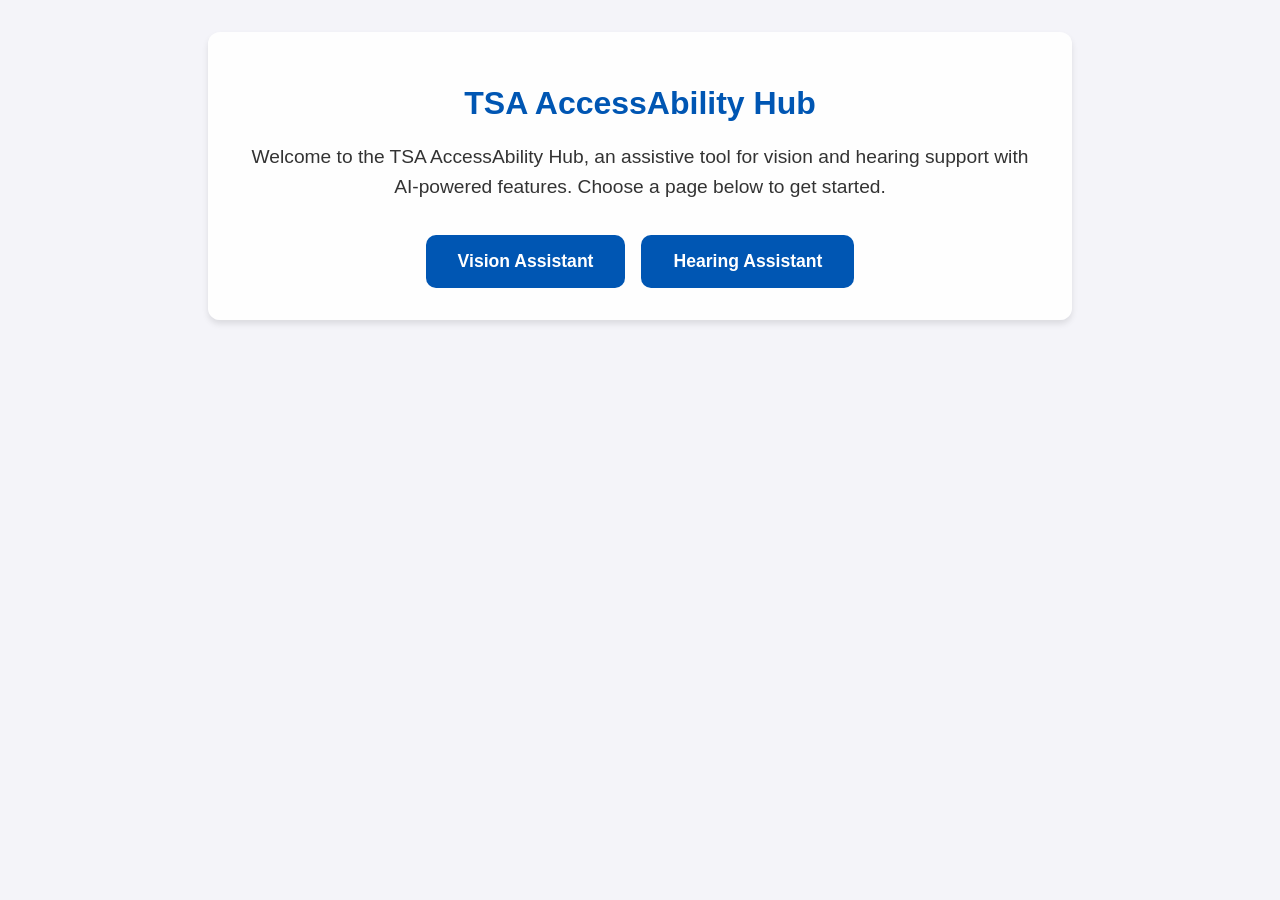
==== index.html @ 56f7c093 "made it work locally" ====
<!DOCTYPE html>
<html lang="en">
<head>
    <meta charset="UTF-8">
    <meta name="viewport" content="width=device-width, initial-scale=1.0">
    <title>TSA AccessAbility Hub</title>
    <style>
        body {
            font-family: 'Segoe UI', Tahoma, Geneva, Verdana, sans-serif;
            background-color: #f4f4f9;
            color: #333;
            text-align: center;
            padding: 2rem;
            margin: 0;
        }
        .container {
            max-width: 800px;
            margin: auto;
            background: rgba(255,255,255,0.9);
            padding: 2rem;
            border-radius: 12px;
            box-shadow: 0 4px 6px rgba(0,0,0,0.1);
        }
        h1 {
            color: #0056b3;
            margin-bottom: 1rem;
        }
        p {
            font-size: 1.2rem;
            line-height: 1.6;
            margin-bottom: 2rem;
        }
        .nav-links {
            display: flex;
            justify-content: center;
            gap: 1rem;
            flex-wrap: wrap;
        }
        .nav-button {
            text-decoration: none;
            background-color: #0056b3;
            color: #fff;
            padding: 1rem 2rem;
            border-radius: 10px;
            display: inline-block;
            transition: transform 0.1s ease;
            font-size: 1.1rem;
            font-weight: bold;
        }
        .nav-button:hover {
            transform: translateY(-2px);
            filter: brightness(1.1);
        }
    </style>
</head>
<body>
    <div class="container">
        <h1>TSA AccessAbility Hub</h1>
        <p>Welcome to the TSA AccessAbility Hub, an assistive tool for vision and hearing support with AI-powered features. Choose a page below to get started.</p>
        <div class="nav-links">
            <a href="/vision.html" class="nav-button">Vision Assistant</a>
            <a href="/hearing.html" class="nav-button">Hearing Assistant</a>
        </div>
    </div>
</body>
</html>
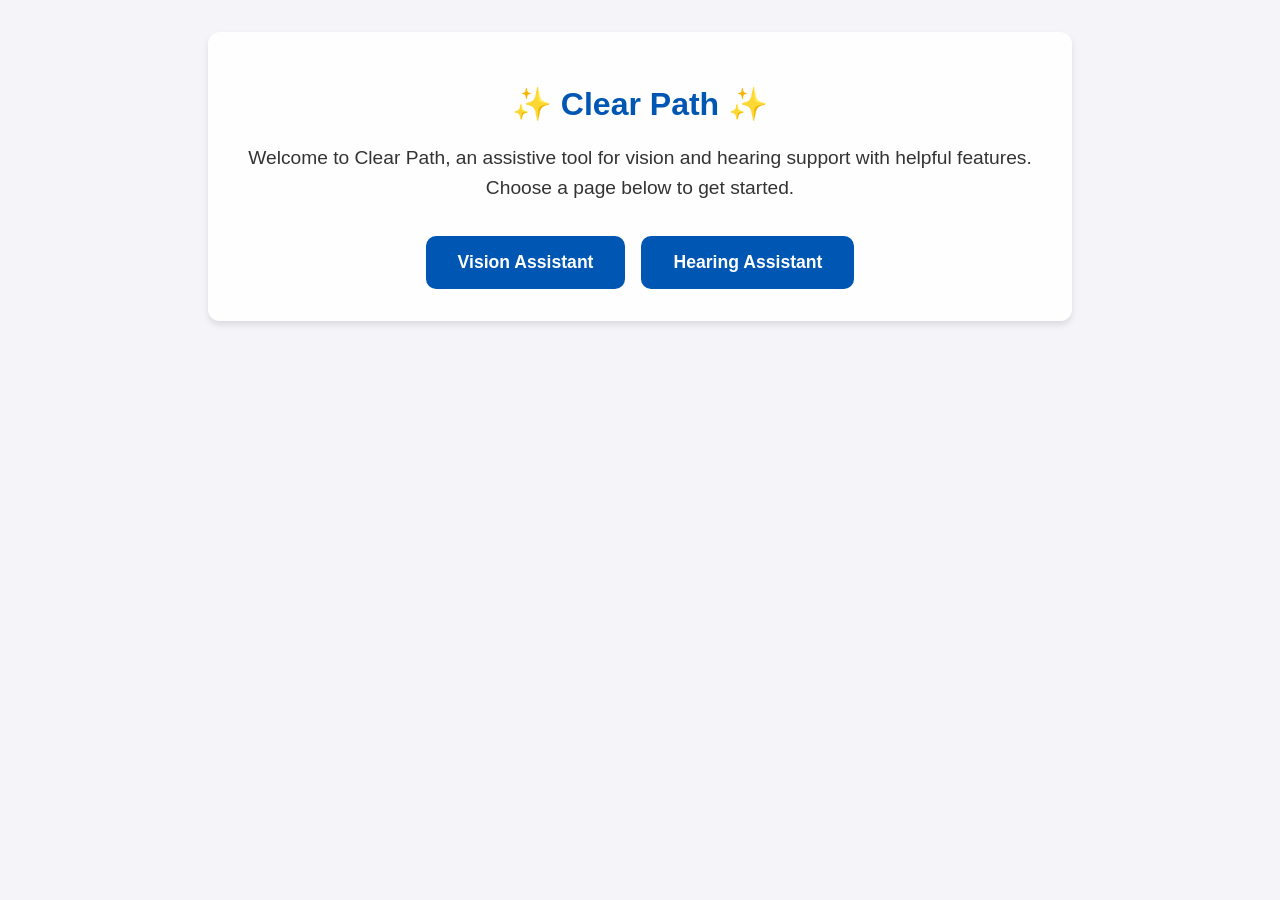
==== commit 8885408a: "css changes" ====
--- a/index.html
+++ b/index.html
@@ -3,7 +3,7 @@
 <head>
     <meta charset="UTF-8">
     <meta name="viewport" content="width=device-width, initial-scale=1.0">
-    <title>TSA AccessAbility Hub</title>
+    <title>✨ Clear Path ✨</title>
     <style>
         body {
             font-family: 'Segoe UI', Tahoma, Geneva, Verdana, sans-serif;
@@ -55,8 +55,8 @@
 </head>
 <body>
     <div class="container">
-        <h1>TSA AccessAbility Hub</h1>
-        <p>Welcome to the TSA AccessAbility Hub, an assistive tool for vision and hearing support with AI-powered features. Choose a page below to get started.</p>
+        <h1>✨ Clear Path ✨</h1>
+        <p>Welcome to Clear Path, an assistive tool for vision and hearing support with helpful features. Choose a page below to get started.</p>
         <div class="nav-links">
             <a href="/vision.html" class="nav-button">Vision Assistant</a>
             <a href="/hearing.html" class="nav-button">Hearing Assistant</a>
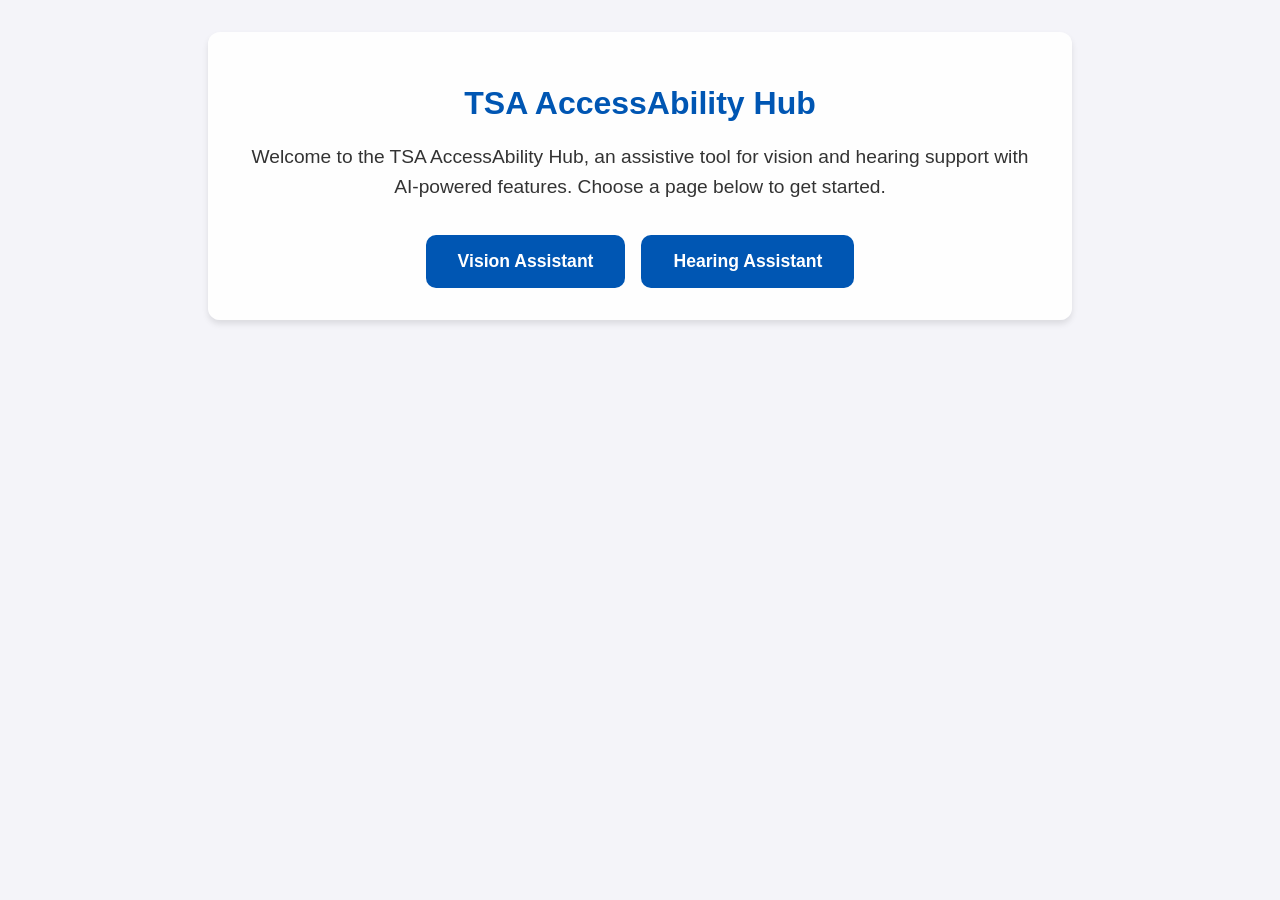
==== commit 691773d4: "css changes - vy" ====
--- a/index.html
+++ b/index.html
@@ -1,12 +1,13 @@
 <!DOCTYPE html>
 <html lang="en">
 <head>
+    <link href="https://fonts.googleapis.com/css2?family=Raleway:wght@400;500;600;700&display=swap" rel="stylesheet">
     <meta charset="UTF-8">
     <meta name="viewport" content="width=device-width, initial-scale=1.0">
-    <title>✨ Clear Path ✨</title>
+    <title>TSA AccessAbility Hub</title>
     <style>
         body {
-            font-family: 'Segoe UI', Tahoma, Geneva, Verdana, sans-serif;
+            font-family: 'Raleway', sans-serif;
             background-color: #f4f4f9;
             color: #333;
             text-align: center;
@@ -55,8 +56,8 @@
 </head>
 <body>
     <div class="container">
-        <h1>✨ Clear Path ✨</h1>
-        <p>Welcome to Clear Path, an assistive tool for vision and hearing support with helpful features. Choose a page below to get started.</p>
+        <h1>TSA AccessAbility Hub</h1>
+        <p>Welcome to the TSA AccessAbility Hub, an assistive tool for vision and hearing support with AI-powered features. Choose a page below to get started.</p>
         <div class="nav-links">
             <a href="/vision.html" class="nav-button">Vision Assistant</a>
             <a href="/hearing.html" class="nav-button">Hearing Assistant</a>
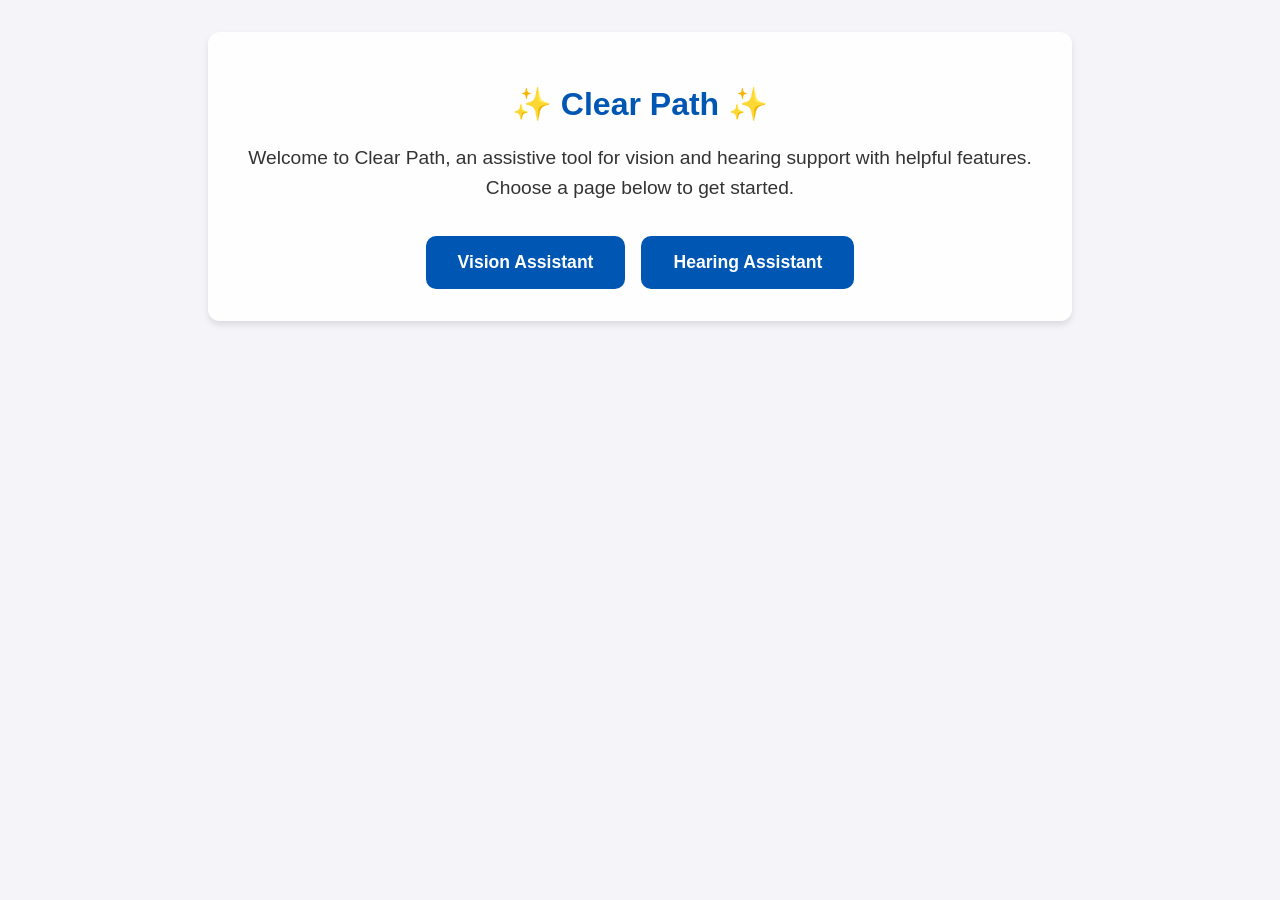
==== commit 3e9ed540: "Merge branch 'vaishnavi' of https://github.com/Amrutha-2028/ClearPath into vaishnavi" ====
--- a/index.html
+++ b/index.html
@@ -4,7 +4,7 @@
     <link href="https://fonts.googleapis.com/css2?family=Raleway:wght@400;500;600;700&display=swap" rel="stylesheet">
     <meta charset="UTF-8">
     <meta name="viewport" content="width=device-width, initial-scale=1.0">
-    <title>TSA AccessAbility Hub</title>
+    <title>✨ Clear Path ✨</title>
     <style>
         body {
             font-family: 'Raleway', sans-serif;
@@ -56,8 +56,8 @@
 </head>
 <body>
     <div class="container">
-        <h1>TSA AccessAbility Hub</h1>
-        <p>Welcome to the TSA AccessAbility Hub, an assistive tool for vision and hearing support with AI-powered features. Choose a page below to get started.</p>
+        <h1>✨ Clear Path ✨</h1>
+        <p>Welcome to Clear Path, an assistive tool for vision and hearing support with helpful features. Choose a page below to get started.</p>
         <div class="nav-links">
             <a href="/vision.html" class="nav-button">Vision Assistant</a>
             <a href="/hearing.html" class="nav-button">Hearing Assistant</a>
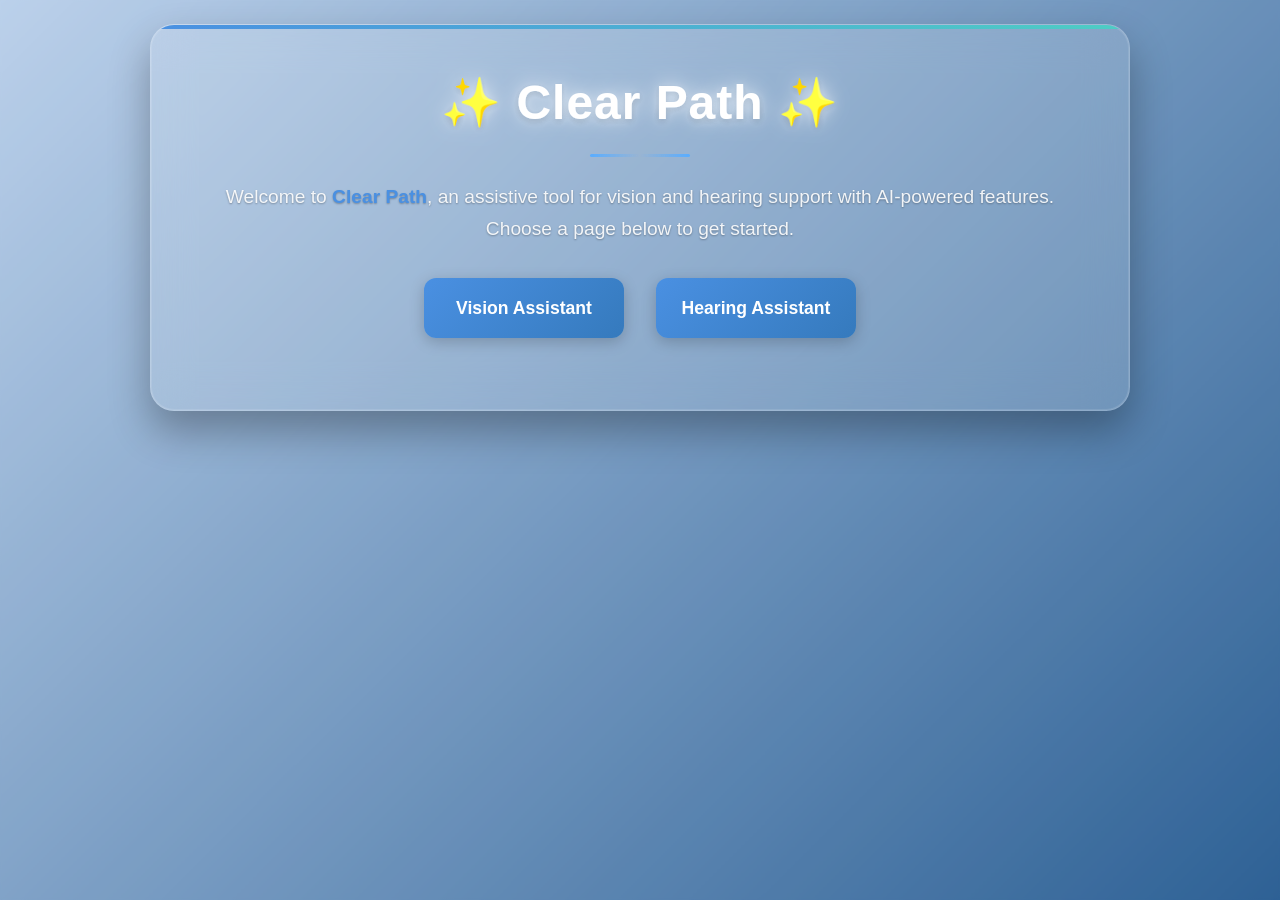
==== commit fe4f5efd: "index css update" ====
--- a/index.html
+++ b/index.html
@@ -2,62 +2,301 @@
 <html lang="en">
 <head>
     <link href="https://fonts.googleapis.com/css2?family=Raleway:wght@400;500;600;700&display=swap" rel="stylesheet">
-    <meta charset="UTF-8">
-    <meta name="viewport" content="width=device-width, initial-scale=1.0">
+    <meta charset="UTF-8" />
+    <meta name="viewport" content="width=device-width, initial-scale=1.0" />
     <title>✨ Clear Path ✨</title>
+    <link rel="preconnect" href="https://fonts.cdnfonts.com" />
+    <link href="https://fonts.cdnfonts.com/css/open-dyslexic" rel="stylesheet" />
+    <link rel="icon" type="image/x-icon" href="clearPathLogo.ico.jpg">
     <style>
+        :root {
+            --bg-color: linear-gradient(135deg, #b4cce9 0%, #17508a 100%);
+            --bg-overlay: rgba(255, 255, 255, 0.1);
+            --text-color: #ffffff;
+            --accent-color: #4a90e2;
+            --accent-hover: #357abd;
+            --button-text: #ffffff;
+            --panel-bg: rgba(255, 255, 255, 0.15);
+            --panel-border: rgba(255, 255, 255, 0.2);
+            --shadow-color: rgba(0, 0, 0, 0.3);
+            --glow-color: rgba(74, 144, 226, 0.5);
+        }
+
+        .high-contrast-mode {
+            --bg-color: #000;
+            --text-color: #ffeb3b;
+            --accent-color: #ffffff;
+            --button-text: #000;
+            --panel-bg: rgba(0, 0, 0, 0.85);
+            --panel-border: rgba(255, 235, 59, 0.3);
+            --glow-color: rgba(255, 235, 59, 0.5);
+        }
+
+        .color-blind-mode {
+            --bg-color: linear-gradient(135deg, #f7f2e7 0%, #e8d5b7 100%);
+            --text-color: #003049;
+            --accent-color: #d62828;
+            --button-text: #ffffff;
+            --panel-bg: rgba(255, 255, 255, 0.9);
+            --panel-border: rgba(214, 40, 40, 0.3);
+            --glow-color: rgba(214, 40, 40, 0.3);
+            filter: saturate(1.1);
+        }
+
+        .dyslexic-font,
+        .dyslexic-font * {
+            font-family: 'Raleway', 'Segoe UI', Tahoma, Geneva, Verdana, sans-serif !important;
+            font-weight: 600 !important;
+            letter-spacing: 0.04em !important;
+            word-spacing: 0.12em !important;
+            text-rendering: optimizeLegibility !important;
+        }
+
+        .dyslexic-font {
+            line-height: 1.8 !important;
+        }
+
+        * {
+            box-sizing: border-box;
+            font-family: 'Raleway', sans-serif;
+        }
+
+        html,
         body {
+            margin: 0;
+            min-height: 100%;
+        }
+
+        body {
+            background: var(--bg-color);
+            background-attachment: fixed;
+            color: var(--text-color);
             font-family: 'Raleway', sans-serif;
-            background-color: #f4f4f9;
-            color: #333;
+            line-height: 1.6;
+            padding: 1.5rem;
+            transition: all 0.3s ease;
+            min-height: 100vh;
+            position: relative;
+        }
+
+        body::before {
+            content: '';
+            position: fixed;
+            top: 0;
+            left: 0;
+            width: 100%;
+            height: 100%;
+            background: var(--bg-overlay);
+            backdrop-filter: blur(1px);
+            z-index: -1;
+        }
+
+        .container {
+            max-width: 980px;
+            margin: 0 auto;
+            background: var(--panel-bg);
+            backdrop-filter: blur(20px);
+            border: 1px solid var(--panel-border);
+            border-radius: 24px;
+            padding: 2.5rem;
+            box-shadow: 0 20px 40px var(--shadow-color),
+                        0 0 0 1px rgba(255, 255, 255, 0.1) inset;
+            position: relative;
+            overflow: hidden;
+            animation: fadeInUp 0.8s ease-out;
+        }
+
+        .container::before {
+            content: '';
+            position: absolute;
+            top: 0;
+            left: 0;
+            right: 0;
+            height: 4px;
+            background: linear-gradient(90deg, var(--accent-color), #4ecdc4, var(--accent-color));
+            background-size: 200% 100%;
+            animation: shimmer 3s infinite;
+        }
+
+        @keyframes fadeInUp {
+            from {
+                opacity: 0;
+                transform: translateY(30px);
+            }
+            to {
+                opacity: 1;
+                transform: translateY(0);
+            }
+        }
+
+        @keyframes shimmer {
+            0% { background-position: -200% 0; }
+            100% { background-position: 200% 0; }
+        }
+
+        h1,
+        h2 {
+            position: relative;
+            padding-bottom: 15px;
+            margin-bottom: 1.5rem;
+            color: var(--text-color);
+            text-shadow: 0 0 20px rgba(255, 255, 255, 0.8), 0 2px 8px var(--shadow-color);
+            filter: brightness(1.2);
+        }
+
+        h1 {
+            margin-top: 0;
+            font-size: 3rem;
+            font-weight: 700;
+            letter-spacing: 0.02em;
             text-align: center;
-            padding: 2rem;
-            margin: 0;
-        }
-        .container {
-            max-width: 800px;
-            margin: auto;
-            background: rgba(255,255,255,0.9);
-            padding: 2rem;
-            border-radius: 12px;
-            box-shadow: 0 4px 6px rgba(0,0,0,0.1);
-        }
-        h1 {
-            color: #0056b3;
-            margin-bottom: 1rem;
-        }
-        p {
-            font-size: 1.2rem;
-            line-height: 1.6;
-            margin-bottom: 2rem;
-        }
+            animation: glow 2s ease-in-out infinite alternate;
+        }
+
+        h1::after {
+            content: '';
+            position: absolute;
+            bottom: 0;
+            left: 50%;
+            transform: translateX(-50%);
+            width: 100px;
+            height: 3px;
+            background: linear-gradient(90deg, var(--accent-color), transparent, var(--accent-color));
+            border-radius: 2px;
+        }
+
+        h2 {
+            margin-top: 2.5rem;
+            font-size: 1.8rem;
+            font-weight: 600;
+            border-bottom: none;
+            padding-left: 20px;
+        }
+
+        h2::before {
+            content: '';
+            position: absolute;
+            left: 0;
+            top: 50%;
+            transform: translateY(-50%);
+            width: 6px;
+            height: 30px;
+            background: var(--accent-color);
+            border-radius: 3px;
+            box-shadow: 0 0 10px var(--glow-color);
+        }
+
+        @keyframes glow {
+            from { text-shadow: 0 2px 4px var(--shadow-color); }
+            to { text-shadow: 0 2px 4px var(--shadow-color), 0 0 20px var(--glow-color); }
+        }
+
+        section {
+            margin-bottom: 3rem;
+            padding: 1.5rem;
+            background: rgba(255, 255, 255, 0.02);
+            border-radius: 16px;
+            backdrop-filter: blur(5px);
+            border: 1px solid rgba(255, 255, 255, 0.05);
+            transition: all 0.3s ease;
+        }
+
+        section:hover {
+            background: rgba(255, 255, 255, 0.05);
+            transform: translateY(-1px);
+        }
+
         .nav-links {
             display: flex;
             justify-content: center;
-            gap: 1rem;
+            gap: 2rem;
             flex-wrap: wrap;
-        }
+            margin: 2rem 0;
+        }
+
         .nav-button {
             text-decoration: none;
-            background-color: #0056b3;
-            color: #fff;
-            padding: 1rem 2rem;
-            border-radius: 10px;
+            background: linear-gradient(135deg, var(--accent-color), var(--accent-hover));
+            color: var(--button-text);
+            padding: 16px 24px;
+            border-radius: 12px;
             display: inline-block;
-            transition: transform 0.1s ease;
+            transition: all 0.3s ease;
+            font-weight: 600;
+            box-shadow: 0 4px 15px rgba(0, 0, 0, 0.2);
+            position: relative;
+            overflow: hidden;
             font-size: 1.1rem;
-            font-weight: bold;
-        }
+            min-width: 200px;
+            text-align: center;
+        }
+
+        .nav-button::before {
+            content: '';
+            position: absolute;
+            top: 0;
+            left: -100%;
+            width: 100%;
+            height: 100%;
+            background: linear-gradient(90deg, transparent, rgba(255, 255, 255, 0.2), transparent);
+            transition: left 0.5s;
+        }
+
         .nav-button:hover {
-            transform: translateY(-2px);
-            filter: brightness(1.1);
+            transform: translateY(-2px) scale(1.05);
+            box-shadow: 0 8px 25px rgba(0, 0, 0, 0.3);
+        }
+
+        .nav-button:hover::before {
+            left: 100%;
+        }
+
+        p {
+            line-height: 1.7;
+            margin-bottom: 1rem;
+            color: rgba(255, 255, 255, 0.9);
+            text-shadow: 0 1px 2px var(--shadow-color);
+            text-align: center;
+            font-size: 1.2rem;
+        }
+
+        strong {
+            color: var(--accent-color);
+            font-weight: 700;
+        }
+
+        /* Responsive design improvements */
+        @media (max-width: 768px) {
+            body {
+                padding: 0.5rem;
+            }
+
+            .container {
+                margin: 0.5rem;
+                padding: 1rem;
+                border-radius: 12px;
+            }
+
+            h1 {
+                font-size: 1.8rem;
+                text-align: center;
+            }
+
+            .nav-links {
+                gap: 1rem;
+            }
+
+            .nav-button {
+                min-width: 150px;
+                padding: 12px 20px;
+            }
         }
     </style>
 </head>
 <body>
     <div class="container">
         <h1>✨ Clear Path ✨</h1>
-        <p>Welcome to Clear Path, an assistive tool for vision and hearing support with helpful features. Choose a page below to get started.</p>
+        <p>Welcome to <strong>Clear Path</strong>, an assistive tool for vision and hearing support with AI-powered features. Choose a page below to get started.</p>
         <div class="nav-links">
             <a href="/vision.html" class="nav-button">Vision Assistant</a>
             <a href="/hearing.html" class="nav-button">Hearing Assistant</a>
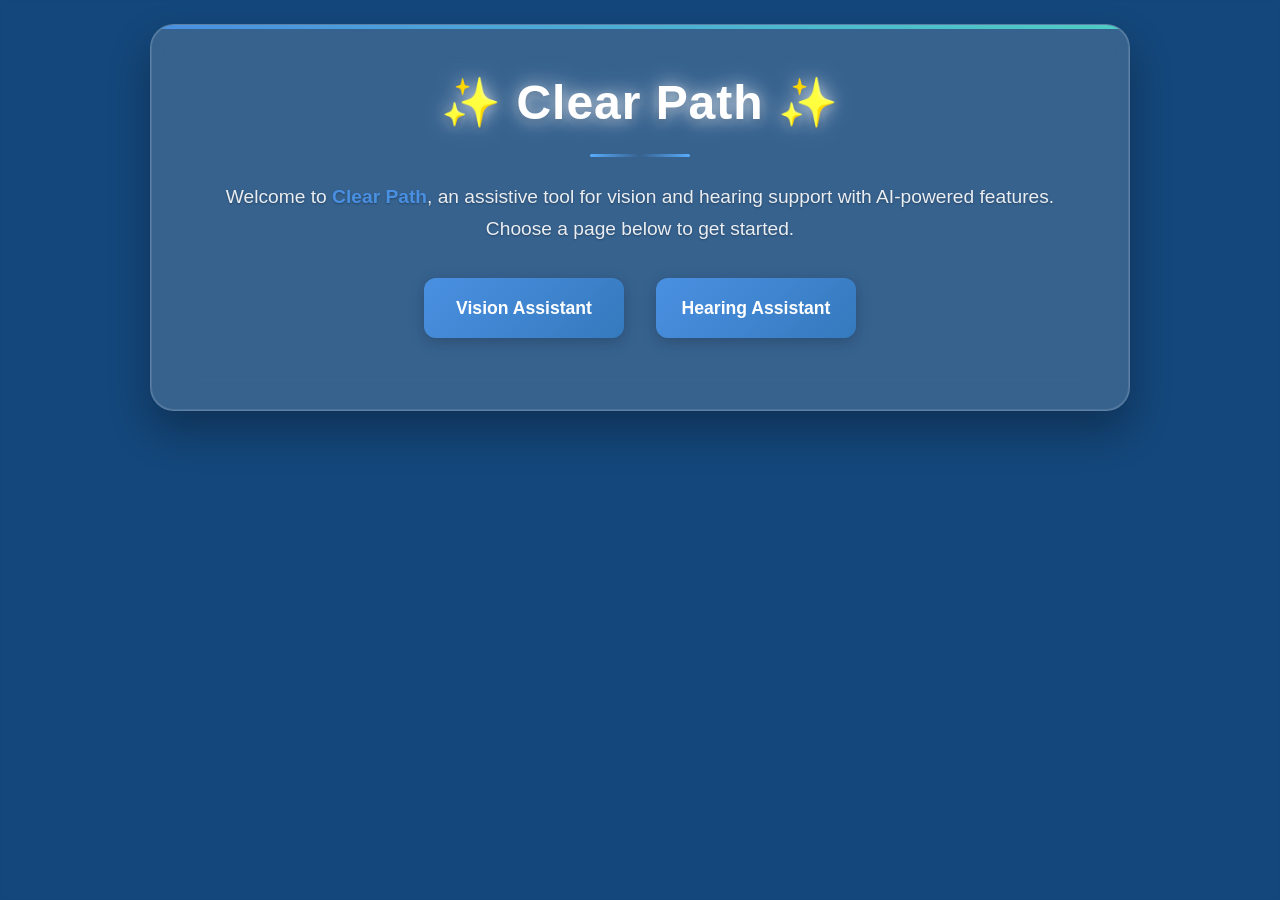
==== commit 5c8b918c: "Apply consistent blue background to index and hearing pages" ====
--- a/index.html
+++ b/index.html
@@ -10,8 +10,8 @@
     <link rel="icon" type="image/x-icon" href="clearPathLogo.ico.jpg">
     <style>
         :root {
-            --bg-color: linear-gradient(135deg, #b4cce9 0%, #17508a 100%);
-            --bg-overlay: rgba(255, 255, 255, 0.1);
+            --bg-color: #17508a;
+            --bg-overlay: rgba(0, 0, 0, 0.1);
             --text-color: #ffffff;
             --accent-color: #4a90e2;
             --accent-hover: #357abd;
